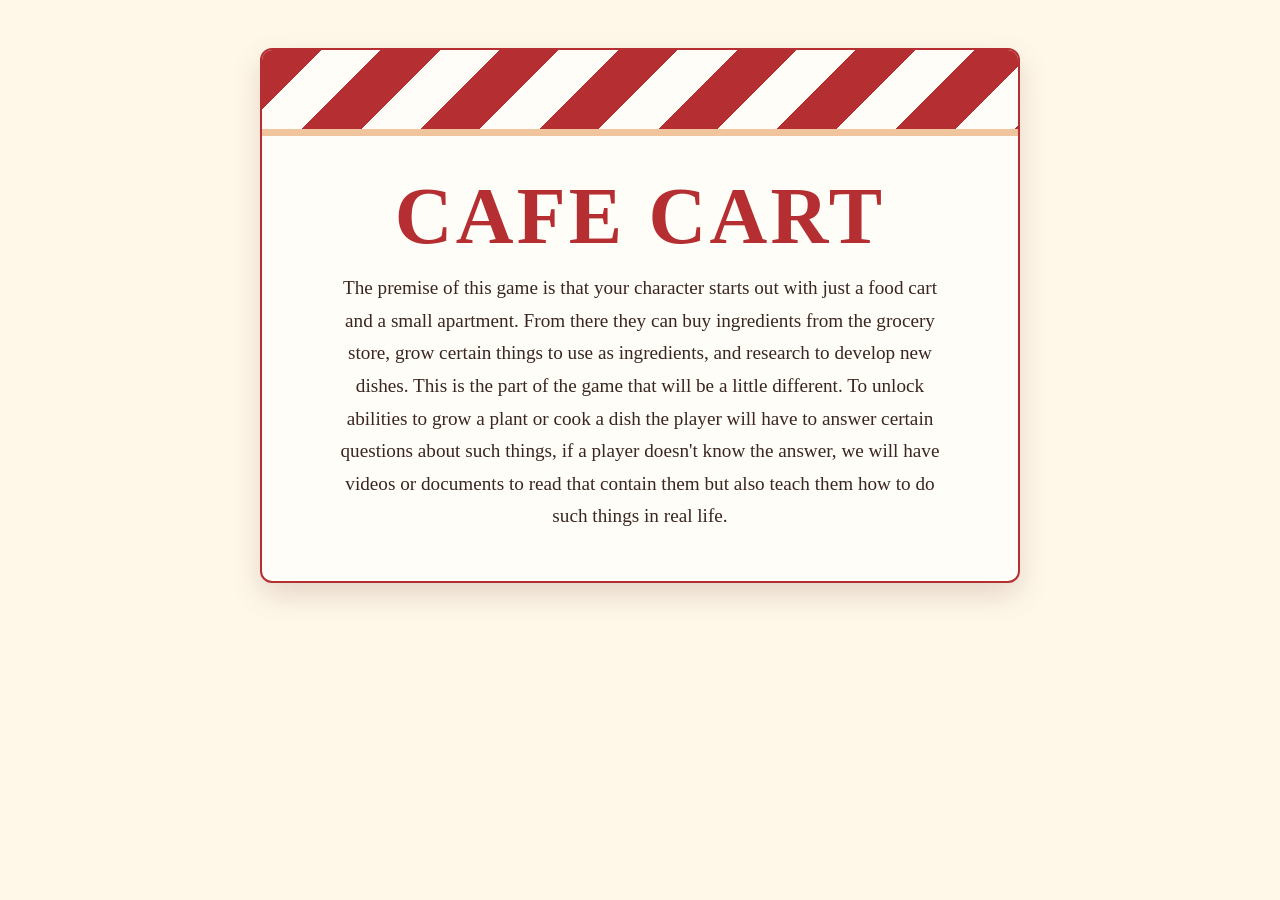
==== cafecart.html @ c94061e0 "website pretty" ====
<!DOCTYPE html>
<html lang="en">
<head>
  <meta charset="UTF-8">
  <meta name="viewport" content="width=device-width, initial-scale=1.0">
  <title>Cafe Cart</title>
  <link rel="stylesheet" href="styles.css">
</head>
<body>
  <section class="card" aria-labelledby="cafe-cart-title">
    <div class="awning" aria-hidden="true"></div>
    <main>
      <h1 id="cafe-cart-title">Cafe Cart</h1>
      <p>
         The premise of this game is that your character starts out with just a food cart and a small apartment.  From there they can buy ingredients from the grocery store, grow certain things to use as ingredients, and research to develop new dishes.  This is the part of the game that will be a little different.  To unlock abilities to grow a plant or cook a dish the player will have to answer certain questions about such things, if a player doesn't know the answer, we will have videos or documents to read that contain them but also teach them how to do such things in real life.  
      </p>
    </main>
  </section>
</body>
</html>
---- styles.css ----
/* Simple black-and-white styles */
/* we can get crazy with this later */
/*body {
	margin: 0;
	padding: 2rem;
	background: #fff;
	color: #000;
	font-family: Arial, sans-serif;
	line-height: 1.6;
}

h1 {
    text-align: center;
	margin: 0 0 1rem;
	color: #000;
	font-size: 2.5rem;
	font-weight: 700;
	line-height: 1.2;
}*/
/*i got crazy with it*/
:root {
      --red: #b52f32;
      --cream: #fff8e9;
      --ink: #3b2520;
    }

    * { box-sizing: border-box; }

    body {
      margin: 0;
      min-height: 100vh;
      display: flex;
      align-items: flex-start;
      justify-content: center;
      padding: 3rem 1.25rem;
      background: var(--cream);
      color: var(--ink);
      font-family: Georgia, "Times New Roman", serif;
    }

    .card {
      width: min(760px, 100%);
      overflow: hidden;
      text-align: center;
      background: #fffdf7;
      border: 2px solid var(--red);
      border-radius: 12px;
      box-shadow: 0 12px 30px rgb(91 38 26 / 16%);
    }

    .awning {
      height: 86px;
      background: repeating-linear-gradient(
        135deg,
        var(--red) 0 42px,
        #fffdf7 42px 84px
      );
      border-bottom: 7px solid #f0c49d;
    }

    main { padding: 2.5rem 2rem 3rem; }

    h1 {
      margin: 0 0 1rem;
      color: var(--red);
      font-size: clamp(2.7rem, 8vw, 5rem);
      letter-spacing: 0.04em;
      line-height: 1;
      text-transform: uppercase;
    }

    p {
      max-width: 600px;
      margin: 0 auto;
      font-size: 1.2rem;
      line-height: 1.7;
    }

    ul {
      max-width: 600px;
      margin: 1.5rem auto;
      padding-left: 1.5rem;
      text-align: left;
      font-size: 1.1rem;
      line-height: 1.7;
    }
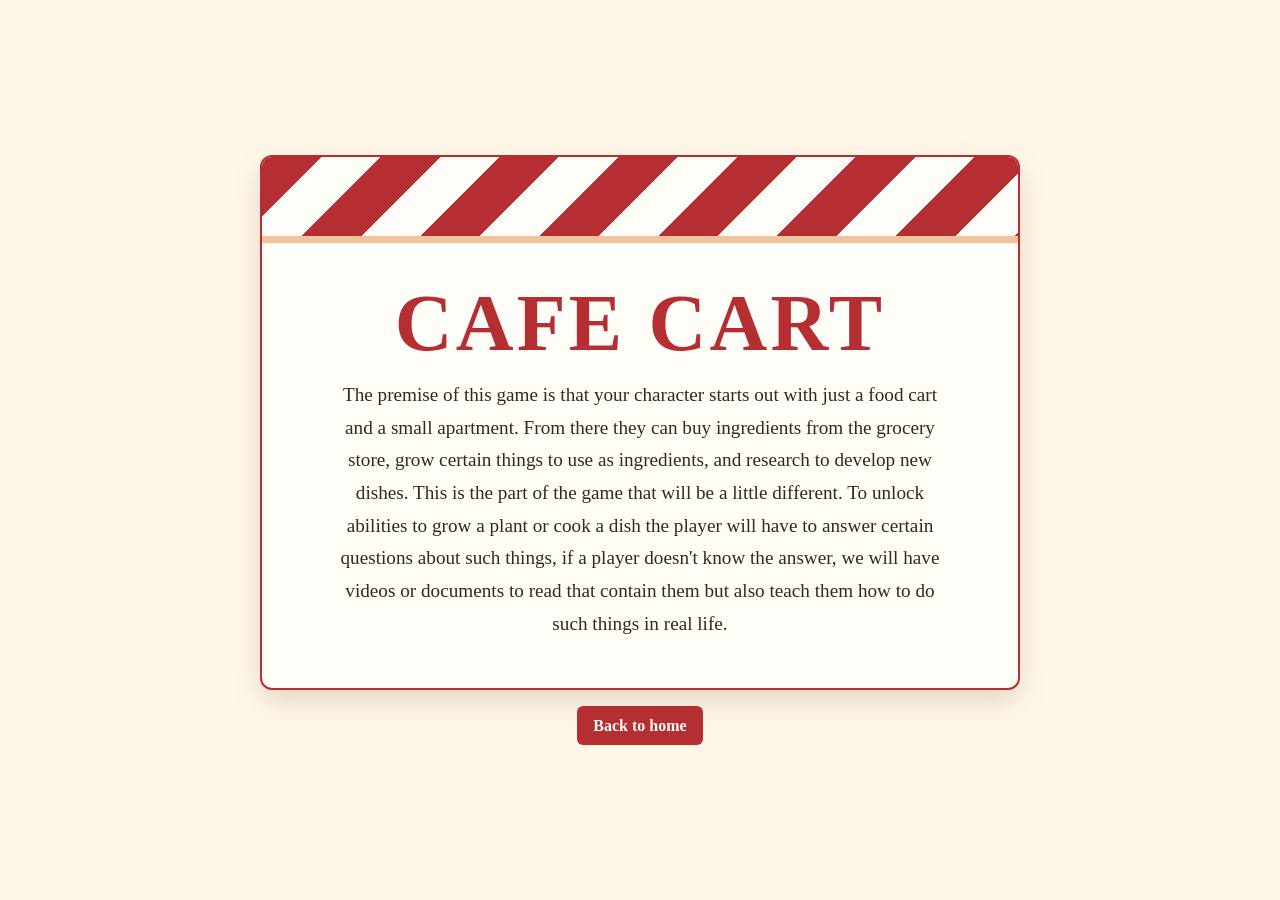
==== commit acc739be: "website more pretty" ====
--- a/cafecart.html
+++ b/cafecart.html
@@ -16,5 +16,8 @@
       </p>
     </main>
   </section>
+  <nav class="home-nav" aria-label="Home navigation">
+    <a class="home-button" href="index.html">Back to home</a>
+  </nav>
 </body>
 </html>
--- a/styles.css
+++ b/styles.css
@@ -30,7 +30,8 @@
       margin: 0;
       min-height: 100vh;
       display: flex;
-      align-items: flex-start;
+      flex-direction: column;
+      align-items: center;
       justify-content: center;
       padding: 3rem 1.25rem;
       background: var(--cream);
@@ -76,6 +77,27 @@
       line-height: 1.7;
     }
 
+    .home-button {
+      display: inline-block;
+      padding: 0.65rem 1rem;
+      color: #fffdf7;
+      background: var(--red);
+      border-radius: 6px;
+      font-size: 1rem;
+      font-weight: 700;
+      text-decoration: none;
+    }
+
+    .home-nav {
+      margin-top: 1rem;
+      text-align: center;
+    }
+
+    .home-button:hover,
+    .home-button:focus-visible {
+      background: var(--ink);
+    }
+
     ul {
       max-width: 600px;
       margin: 1.5rem auto;
